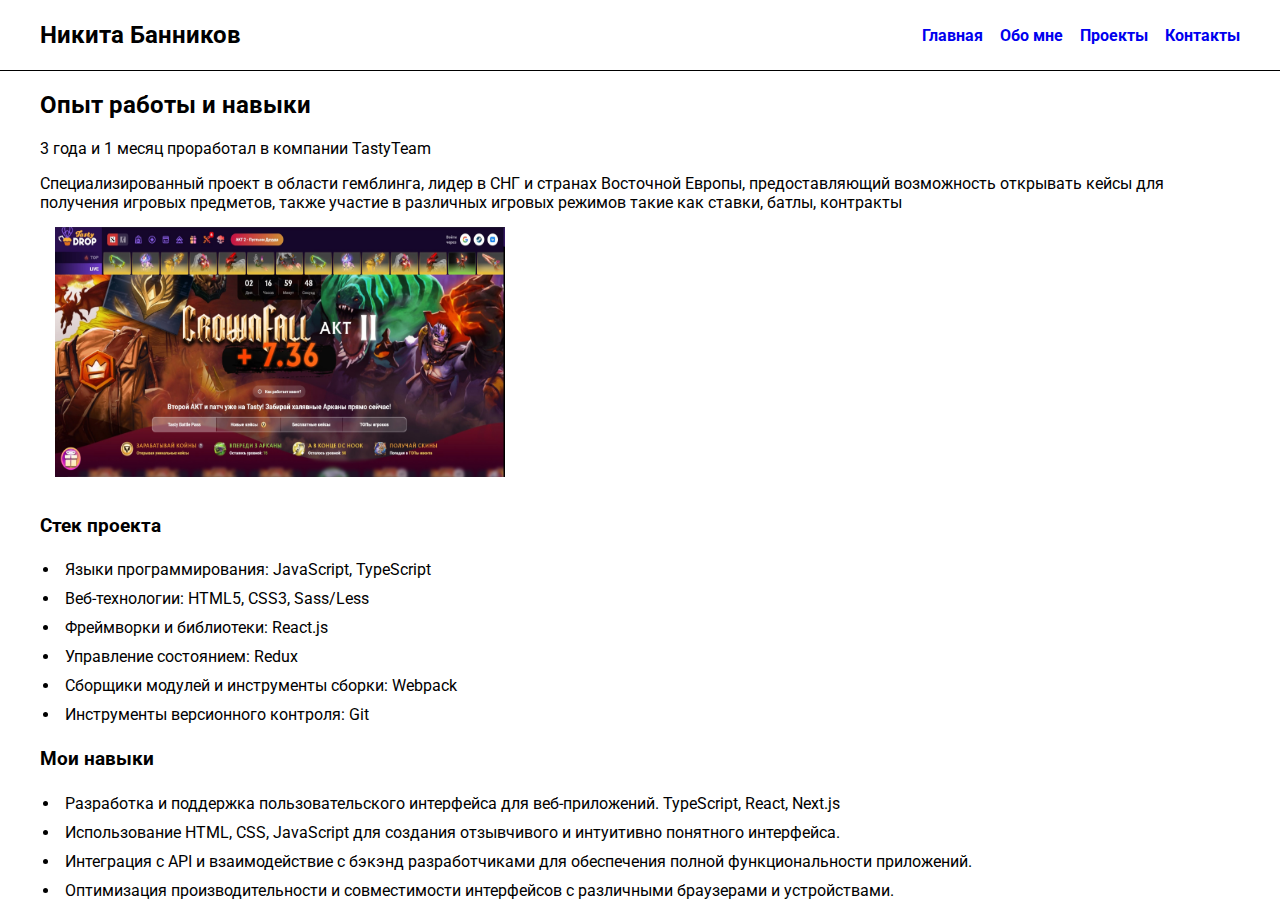
==== about.html @ d3b2bbe8 "init" ====
<!DOCTYPE html>
<html lang="en">
<head>
    <meta charset="UTF-8">
    <meta name="viewport" content="width=device-width, initial-scale=1.0">
    <title>Обо мне</title>
    <link rel="preconnect" href="https://fonts.googleapis.com">
    <link rel="preconnect" href="https://fonts.gstatic.com" crossorigin>
    <link href="https://fonts.googleapis.com/css2?family=Roboto:ital,wght@0,100;0,300;0,400;0,500;0,700;0,900;1,100;1,300;1,400;1,500;1,700;1,900&display=swap" rel="stylesheet">
    <link rel="stylesheet" href="./CSS/styles.css">
</head>
<body>
    <header>
        <div class="container">
            <div class="header-container">
                <span class="logo">Никита Банников</span>
                <nav class="header-nav">
                    <ul class="header-nav__list">
                      <li><a class="header-link" href="index.html">Главная</a></li>
                      <li><a class="header-link" href="about.html">Обо мне</a></li>
                      <li><a class="header-link" href="projects.html">Проекты</a></li>
                      <li><a class="header-link" href="contacts.html">Контакты</a></li>
                    </ul>
                  </nav>
                <img class="burger-menu" src="./images/Hamburger_icon.svg.png" alt="бургер-меню">
            </div>
        </div>
    </header>
    <main>
        <div class="container">
            <div class="about-container">
                <h2>Опыт работы и навыки</h2>
                <div class="about-info-container">
                    <p>3 года и 1 месяц проработал в компании TastyTeam</p>
                    <span>Специализированный проект в области гемблинга, лидер в СНГ и странах Восточной Европы, предоставляющий возможность открывать кейсы для получения игровых предметов, также участие в различных игровых режимов такие как ставки, батлы, контракты</span>
                    <img class="about-img" src="./images/tastydrop.jpg" alt="tastydrop">
                    <h3>Стек проекта</h3>
                    <ul class="about-list">
                        <li class="about-list__item">Языки программирования: JavaScript, TypeScript</li>
                        <li class="about-list__item">Веб-технологии: HTML5, CSS3, Sass/Less</li>
                        <li class="about-list__item">Фреймворки и библиотеки: React.js</li>
                        <li class="about-list__item">Управление состоянием: Redux</li>
                        <li class="about-list__item">Сборщики модулей и инструменты сборки: Webpack</li>
                        <li class="about-list__item">Инструменты версионного контроля: Git</li>
                    </ul>
                    <h3>Мои навыки</h3>
                    <ul class="about-list">
                        <li class="about-list__item">Разработка и поддержка пользовательского интерфейса для веб-приложений. TypeScript, React, Next.js</li>
                        <li class="about-list__item">Использование HTML, CSS, JavaScript для создания отзывчивого и интуитивно понятного интерфейса.</li>
                        <li class="about-list__item">Интеграция с API и взаимодействие с бэкэнд разработчиками для обеспечения полной функциональности приложений.</li>
                        <li class="about-list__item"> Оптимизация производительности и совместимости интерфейсов с различными браузерами и устройствами.</li>
                    </ul>
                </div>
            </div>
        </div>
    </main>
    <footer></footer>
    <script src="./index.js"></script>
</body>
</html>
---- CSS/styles.css ----
body {
    margin: 0;
    font-family: "Roboto", sans-serif; 
}

header {
    display: flex;
    justify-content: center;
    border-bottom: 1px solid black;
}

.container {
    width: 1200px;
}

.header-container {
    width: 100%;
    min-height: 70px;
    display: flex;
    align-items: center;
    justify-content: space-between;
}

.logo {
    font-size: 24px;
    font-weight: bold;
}

.header-nav {
    font-weight: bold;
}

.header-nav__list {
    padding: 0;
    display: flex;
    gap: 17px;
    list-style: none;
}

.header-link {
    transition: 0.3s ease;
    text-decoration: none;
}

.header-link:hover {
    cursor: pointer;
    font-size: 17px;
}

@media (max-width: 1024px) {
    .container {
        width: 960px;
    }
}

@media (max-width: 768px) {
    .container {
        width: 728px;
    }

    .project-card {
        flex-direction: column;
    }
}

main {
    display: flex;
    justify-content: center;
}

.hero {
    margin-top: 200px;
    margin-bottom: 200px;
    display: flex;
    justify-content: center;
    align-items: center;
    gap: 30px;
}

.hero-info {
    display: flex;
    flex-direction: column;
    gap: 16px;
}

.hero-info__title {
    margin: 0;
    font-size: 34px;
    font-weight: bold;
}

.bage {
    transition: 0.3s ease;
    width: 40px;
    height: 40px;
}

.bage:hover {
    cursor: pointer;
    transform: scale(1.1);
}

.hero-img {
    border-radius: 50%;
    width: 300px;
    height: 300px;
}

footer {
    display: flex;
    justify-content: center;
}

.footer-container {
    margin-top: 15px;
    margin-bottom: 15px;
    display: flex;
    align-items: center;
    gap: 20px;
}

.bage-container {
    display: flex;
    align-items: center;
    gap: 10px;
}

.footer-title {
    font-weight: bold;
}

.about-img {
    margin: 15px;
    width: 450px;
    height: 250px;
}

.about-list {
    padding-left: 20px;
}

.about-list__item {
    padding: 5px;
}

.contacts-container {
    margin-top: 300px;
    margin-bottom: 300px;
}

.project-card {
    margin-top: 30px;
    display: flex;
    gap: 30px;
}

.project-internet__link {
    text-decoration: none;
}

.burger-menu {
    transition: 0.3s ease;
    display: none;
    width: 40px;
    height: 40px;
}

.burger-menu:hover {
    transform: scale(1.1);
}

.header-nav.visible {
    display: block;
}

@media (max-width: 426px) {
    .container {
        width: 400px;
    }

    header {
        position: relative;
    }

    .header-nav {
        display: none;
    }

    .header-nav__list {
        background-color: white;
        border-radius: 2px;
        z-index: 1;
        flex-direction: column;
        position: absolute;
        right: 0;
        top: 71px;
    }

    .burger-menu {
        display: block;
    }

    .hero {
        margin-top: 100px;
        flex-direction: column;
        margin-bottom: 100px;
    }

    .footer-container {
        flex-direction: column;
    }

    .about-img {
        width: 400px;
        height: 200px;
        margin: 0;
    }
}

@media (max-width: 376px) {
    .container {
        width: 350px;
    }

    .about-img {
        width: 350px;
    }
}

@media (max-width: 320px) {
    .container {
        width: 300px;
    }

    .bage-container {
        flex-wrap: wrap;
    }

    .about-img {
        width: 300px;
    }
}
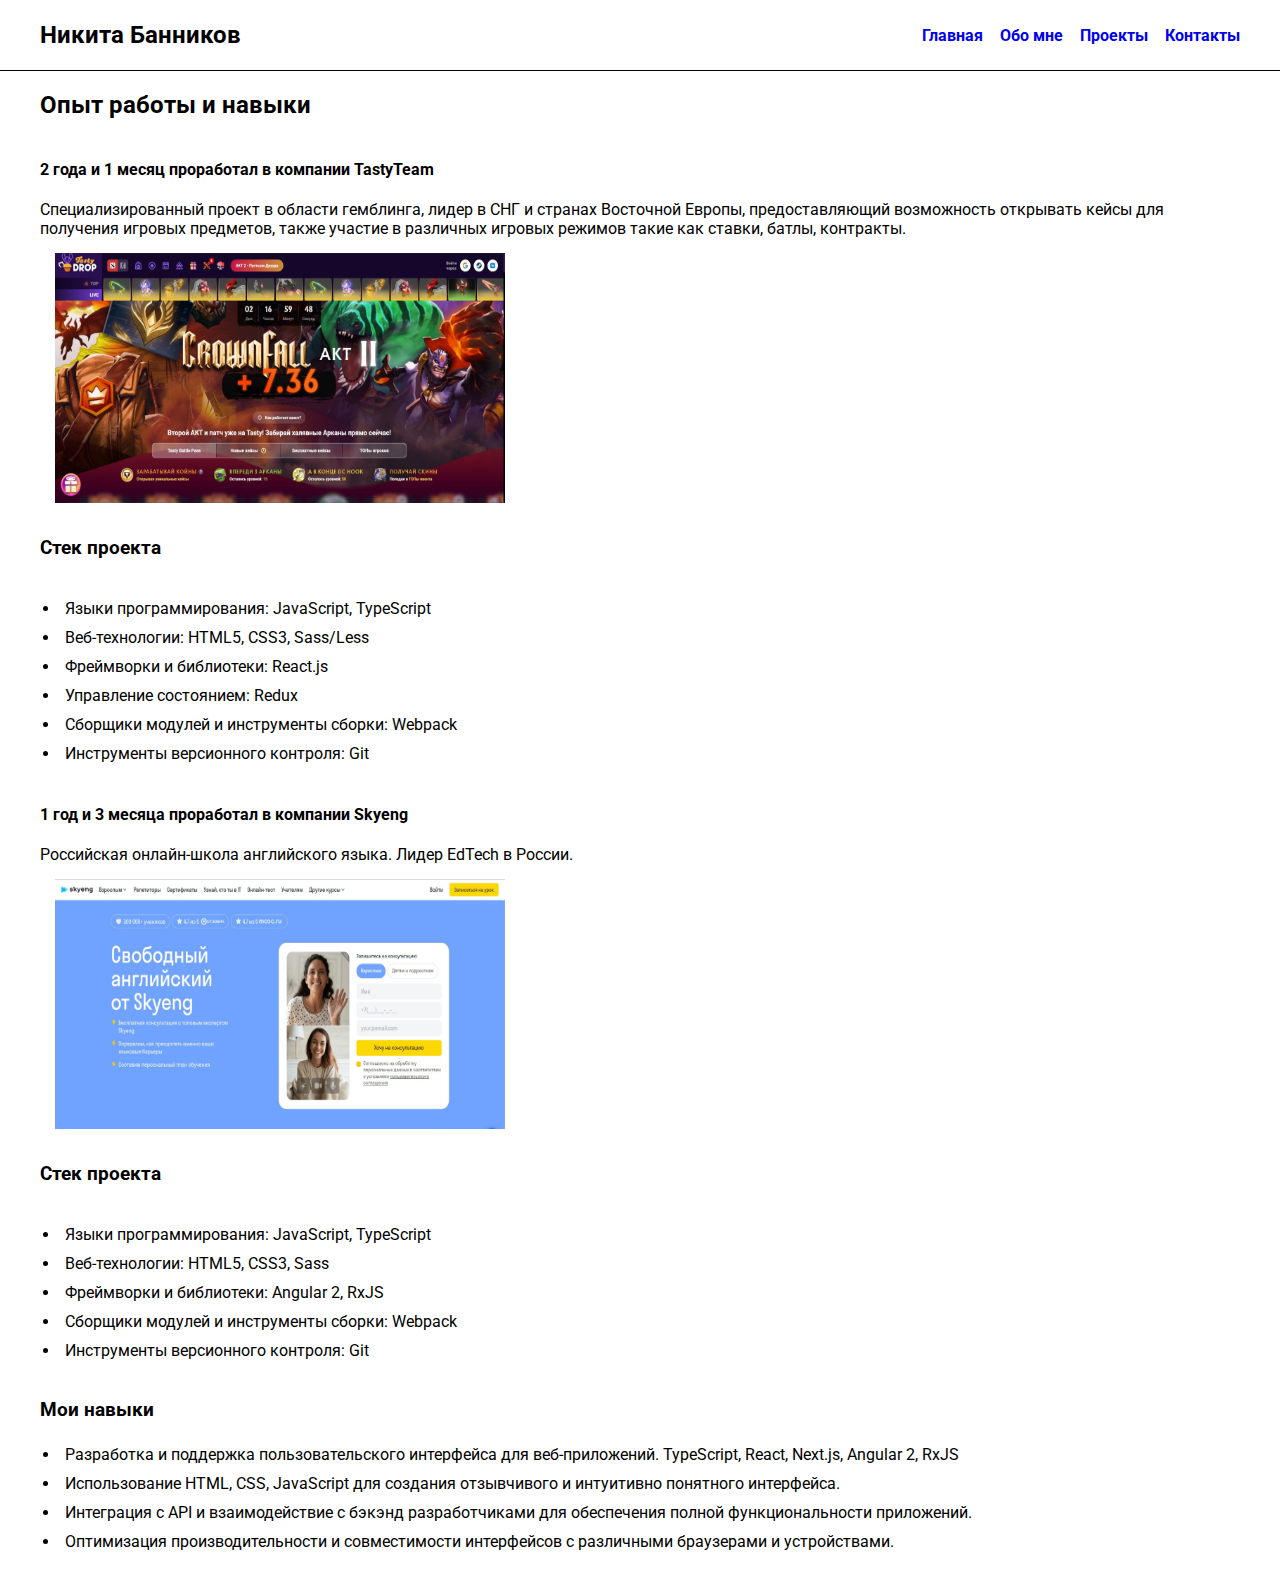
==== commit 0cc14f9d: "init" ====
--- a/about.html
+++ b/about.html
@@ -31,24 +31,39 @@
             <div class="about-container">
                 <h2>Опыт работы и навыки</h2>
                 <div class="about-info-container">
-                    <p>3 года и 1 месяц проработал в компании TastyTeam</p>
-                    <span>Специализированный проект в области гемблинга, лидер в СНГ и странах Восточной Европы, предоставляющий возможность открывать кейсы для получения игровых предметов, также участие в различных игровых режимов такие как ставки, батлы, контракты</span>
-                    <img class="about-img" src="./images/tastydrop.jpg" alt="tastydrop">
-                    <h3>Стек проекта</h3>
-                    <ul class="about-list">
-                        <li class="about-list__item">Языки программирования: JavaScript, TypeScript</li>
-                        <li class="about-list__item">Веб-технологии: HTML5, CSS3, Sass/Less</li>
-                        <li class="about-list__item">Фреймворки и библиотеки: React.js</li>
-                        <li class="about-list__item">Управление состоянием: Redux</li>
-                        <li class="about-list__item">Сборщики модулей и инструменты сборки: Webpack</li>
-                        <li class="about-list__item">Инструменты версионного контроля: Git</li>
-                    </ul>
+                    <div class="about-info-container__item">
+                        <h4>2 года и 1 месяц проработал в компании TastyTeam</h4>
+                        <span>Специализированный проект в области гемблинга, лидер в СНГ и странах Восточной Европы, предоставляющий возможность открывать кейсы для получения игровых предметов, также участие в различных игровых режимов такие как ставки, батлы, контракты.</span>
+                        <img class="about-img" src="./images/tastydrop.jpg" alt="tastydrop">
+                        <h3>Стек проекта</h3>
+                        <ul class="about-list">
+                            <li class="about-list__item">Языки программирования: JavaScript, TypeScript</li>
+                            <li class="about-list__item">Веб-технологии: HTML5, CSS3, Sass/Less</li>
+                            <li class="about-list__item">Фреймворки и библиотеки: React.js</li>
+                            <li class="about-list__item">Управление состоянием: Redux</li>
+                            <li class="about-list__item">Сборщики модулей и инструменты сборки: Webpack</li>
+                            <li class="about-list__item">Инструменты версионного контроля: Git</li>
+                        </ul>
+                    </div>
+                    <div class="about-info-container__item">
+                        <h4>1 год и 3 месяца проработал в компании Skyeng</h4>
+                        <span>Российская онлайн-школа английского языка. Лидер EdTech в России.</span>
+                        <img class="about-img" src="./images/skyeng.jpg" alt="Skyeng">
+                        <h3>Стек проекта</h3>
+                        <ul class="about-list">
+                            <li class="about-list__item">Языки программирования: JavaScript, TypeScript</li>
+                            <li class="about-list__item">Веб-технологии: HTML5, CSS3, Sass</li>
+                            <li class="about-list__item">Фреймворки и библиотеки: Angular 2, RxJS</li>
+                            <li class="about-list__item">Сборщики модулей и инструменты сборки: Webpack</li>
+                            <li class="about-list__item">Инструменты версионного контроля: Git</li>
+                        </ul>
+                    </div>
                     <h3>Мои навыки</h3>
                     <ul class="about-list">
-                        <li class="about-list__item">Разработка и поддержка пользовательского интерфейса для веб-приложений. TypeScript, React, Next.js</li>
+                        <li class="about-list__item">Разработка и поддержка пользовательского интерфейса для веб-приложений. TypeScript, React, Next.js, Angular 2, RxJS</li>
                         <li class="about-list__item">Использование HTML, CSS, JavaScript для создания отзывчивого и интуитивно понятного интерфейса.</li>
                         <li class="about-list__item">Интеграция с API и взаимодействие с бэкэнд разработчиками для обеспечения полной функциональности приложений.</li>
-                        <li class="about-list__item"> Оптимизация производительности и совместимости интерфейсов с различными браузерами и устройствами.</li>
+                        <li class="about-list__item">Оптимизация производительности и совместимости интерфейсов с различными браузерами и устройствами.</li>
                     </ul>
                 </div>
             </div>
--- a/CSS/styles.css
+++ b/CSS/styles.css
@@ -173,6 +173,11 @@
     display: block;
 }
 
+.about-info-container__item {
+    display: flex;
+    flex-direction: column;
+}
+
 @media (max-width: 426px) {
     .container {
         width: 400px;
@@ -206,8 +211,20 @@
         margin-bottom: 100px;
     }
 
+    .hero-info {
+        align-items: center;
+    }
+
+    .hero-info__subtitle {
+        width: 350px;
+    }
+
     .footer-container {
         flex-direction: column;
+    }
+
+    .bage-container {
+        flex-wrap: wrap;
     }
 
     .about-img {
@@ -232,6 +249,14 @@
         width: 300px;
     }
 
+    .hero-info__title {
+        width: 300px;
+    }
+
+    .hero-info__subtitle {
+        width: 300px;
+    }
+
     .bage-container {
         flex-wrap: wrap;
     }
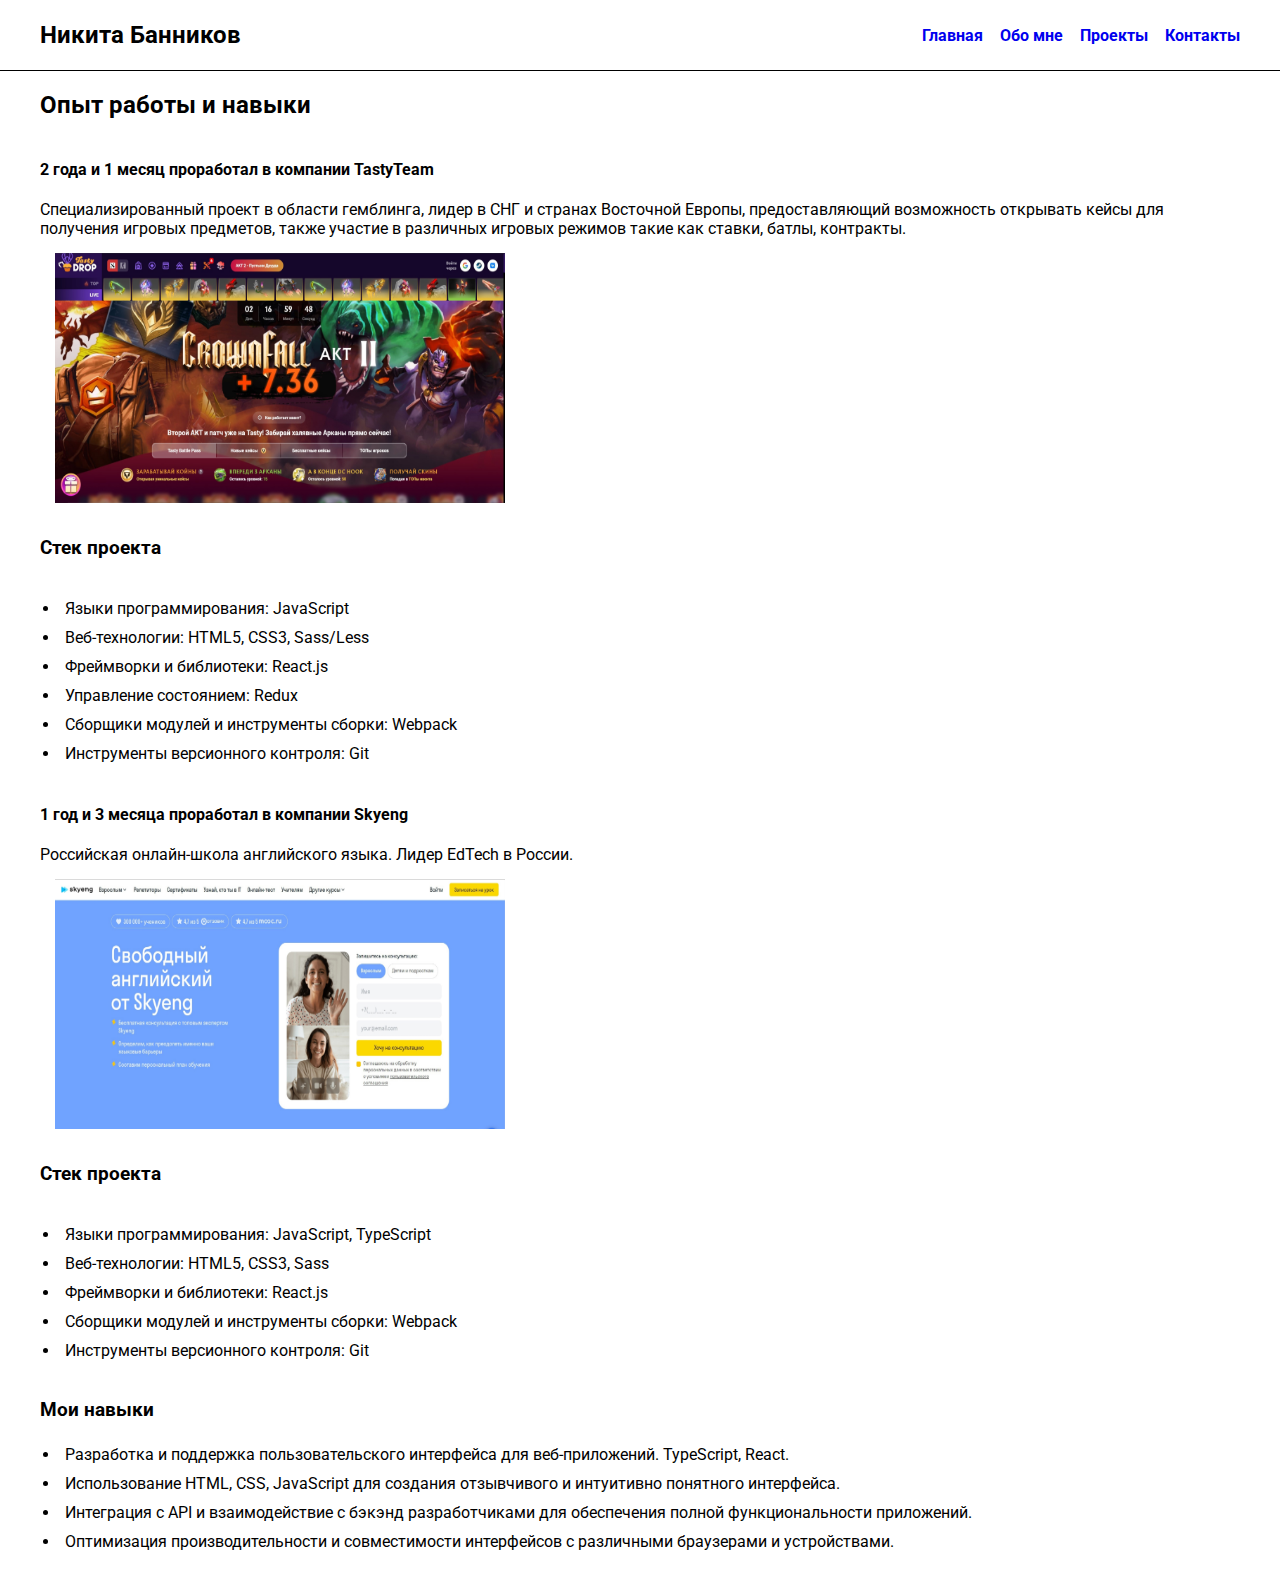
==== commit 4e434c75: "orthography" ====
--- a/about.html
+++ b/about.html
@@ -37,7 +37,7 @@
                         <img class="about-img" src="./images/tastydrop.jpg" alt="tastydrop">
                         <h3>Стек проекта</h3>
                         <ul class="about-list">
-                            <li class="about-list__item">Языки программирования: JavaScript, TypeScript</li>
+                            <li class="about-list__item">Языки программирования: JavaScript</li>
                             <li class="about-list__item">Веб-технологии: HTML5, CSS3, Sass/Less</li>
                             <li class="about-list__item">Фреймворки и библиотеки: React.js</li>
                             <li class="about-list__item">Управление состоянием: Redux</li>
@@ -53,14 +53,14 @@
                         <ul class="about-list">
                             <li class="about-list__item">Языки программирования: JavaScript, TypeScript</li>
                             <li class="about-list__item">Веб-технологии: HTML5, CSS3, Sass</li>
-                            <li class="about-list__item">Фреймворки и библиотеки: Angular 2, RxJS</li>
+                            <li class="about-list__item">Фреймворки и библиотеки: React.js</li>
                             <li class="about-list__item">Сборщики модулей и инструменты сборки: Webpack</li>
                             <li class="about-list__item">Инструменты версионного контроля: Git</li>
                         </ul>
                     </div>
                     <h3>Мои навыки</h3>
                     <ul class="about-list">
-                        <li class="about-list__item">Разработка и поддержка пользовательского интерфейса для веб-приложений. TypeScript, React, Next.js, Angular 2, RxJS</li>
+                        <li class="about-list__item">Разработка и поддержка пользовательского интерфейса для веб-приложений. TypeScript, React.</li>
                         <li class="about-list__item">Использование HTML, CSS, JavaScript для создания отзывчивого и интуитивно понятного интерфейса.</li>
                         <li class="about-list__item">Интеграция с API и взаимодействие с бэкэнд разработчиками для обеспечения полной функциональности приложений.</li>
                         <li class="about-list__item">Оптимизация производительности и совместимости интерфейсов с различными браузерами и устройствами.</li>
